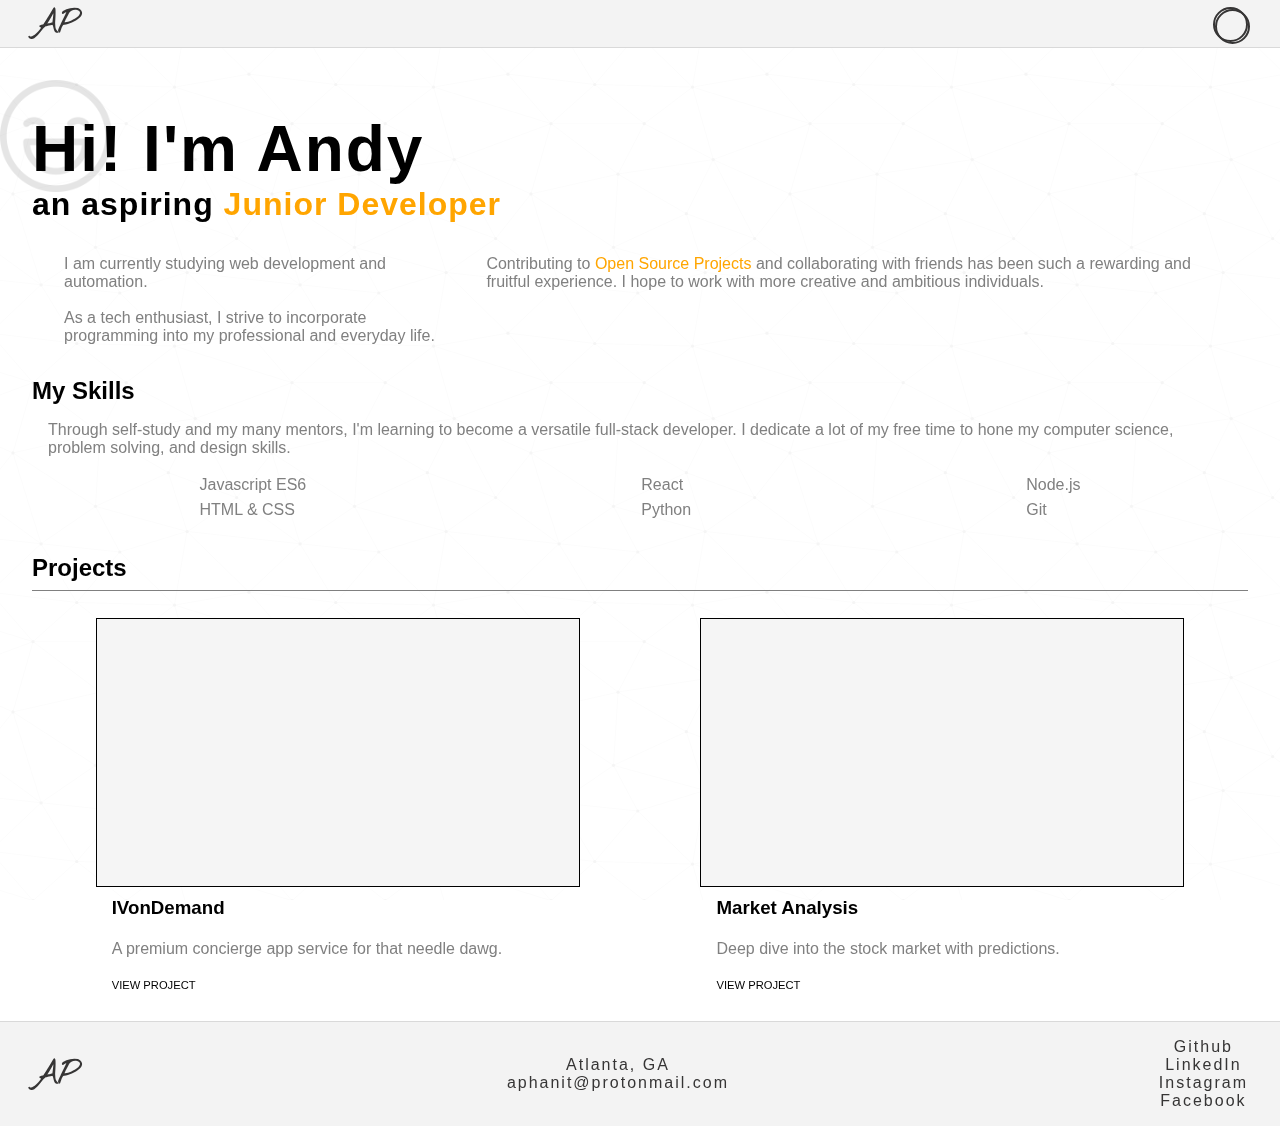
==== index.html @ 31d24be7 "js modal complete" ====
<!DOCTYPE html>
<html lang="en">
  <head>
    <meta charset="UTF-8" />
    <meta http-equiv="X-UA-Compatible" content="IE=edge" />
    <meta name="viewport" content="width=device-width, initial-scale=1.0" />
    <link href="resume.css" rel="stylesheet" />
    <link href="projects.css" rel="stylesheet" />
    <link href="modals.css" rel="stylesheet" />
    <link rel="preconnect" href="https://fonts.googleapis.com" />
    <link rel="preconnect" href="https://fonts.gstatic.com" crossorigin />
    <link
      href="https://fonts.googleapis.com/css2?family=Nothing+You+Could+Do&display=swap"
      rel="stylesheet"
    />
    <link
      href="https://fonts.googleapis.com/css2?family=Nothing+You+Could+Do&family=Raleway:wght@300&display=swap"
      rel="stylesheet"
    />

    <title>Resume 2.0</title>
  </head>
  <body>
    <header class="main-header" id="navbar">
      <a href="#" class="brand-logo">
        <div class="logo">AP</div>
      </a>
      <nav class="main-nav" id="burger">
        <div id="nav-icon" onclick="changeTheme()">
          <span></span>
        </div>
      </nav>
    </header>
    <div class="container">
      <section class="intro">
        <img class="smiley" src="./images/smiley.png" />
        <div class="title">
          <h1>Hi! I'm Andy</h1>
          <h2>an aspiring <span>Junior Developer</span></h2>
        </div>
      </section>

      <section class="about-me">
        <div class="first">
          <p>
            I am currently studying web development and
            automation.
          </p>
          <br />
          <p>
            As a tech enthusiast, I strive to incorporate programming into my professional and everyday life.
          </p>
        </div>
        <div class="second">
          <p>
            Contributing to <span>Open Source Projects</span> and collaborating
            with friends has been such a rewarding and fruitful experience. I
            hope to work with more creative and ambitious individuals.
          </p>
        </div>
      </section>

      <section class="my-skills">
        <div>
          <h2>My Skills</h2>
          <p class="skills-paragraph">
            Through self-study and my many mentors, I'm learning to become a
            versatile full-stack developer. I dedicate a lot of my free time to
            hone my computer science, problem solving, and design skills.
          </p>
          <div class="skills">
            <div>
              <p>Javascript ES6</p>
              <p>HTML & CSS</p>
            </div>
            <div>
              <p>React</p>
              <p>Python</p>
            </div>
            <div>
              <p>Node.js</p>
              <p>Git</p>
            </div>
          </div>
        </div>
        <div></div>
      </section>

      <!-- projects -->
      <section class="projects" id="projects">
        <div class="container-projects">
          <h2>Projects</h2>
          <div class="display">
            <div class="showcase ivondemand" onmouseover="onHover(0)" onmouseout="offHover(0)"  onclick="showModal(0)">
              <div class="snippet"></div>
              <div class="info">
                <h3>IVonDemand</h3>
                <p>A premium concierge app service for that needle dawg.</p>
                <a href="https://thebeatlesphan.github.io/react-iv/">VIEW PROJECT</a>
              </div>
            </div>

            <div class="showcase market" onmouseover="onHover(1)" onmouseout="offHover(1)"  onclick="showModal(1)">
              <div class="snippet"></div>
              <div class="info">
                <h3>Market Analysis</h3>
                <p>Deep dive into the stock market with predictions.</p>
                <a href="">VIEW PROJECT</a>
              </div>
            </div>

          </div>
        </div>
      </section>
    </div>

    <section class="modal">
      <div class="modal-body ivondemand">hello</div>
      <div class="modal-body market">zooo</div>
    </section>
  </body>

  <!-- contact -->
  <footer class="contact" id="contact">
    <div class="stars"></div>
    <div class="footer">
      <div class="footer-logo">AP</div>
      <div class="location">
        <p>Atlanta, GA</p>
        <p>aphanit@protonmail.com</p>
      </div>
      <div class="follow-us">
        <p>
          <a href="https://github.com/thebeatlesphan" target="_blank">Github</a>
        </p>
        <p>
          <a href="https://www.linkedin.com/feed/" target="_blank">LinkedIn</a>
        </p>
        <p>
          <a
            href="https://www.instagram.com/andysnotandy/?hl=en"
            target="_blank"
            >Instagram</a
          >
        </p>
        <p>
          <a href="https://www.facebook.com/andrews.phan/" target="_blank"
            >Facebook</a
          >
        </p>
      </div>
    </div>
  </footer>

  <script src="script.js"></script>
</html>
---- resume.css ----
@import url("https://fonts.googleapis.com/css2?family=Poppins:wght@400;500&display=swap");

*,
*::before,
*::after {
  margin: 0;
  padding: 0;
  box-sizing: border-box;
  overflow-x: none;
  --header-bg-color: rgb(243, 243, 243);
  --header-text-color: rgb(54, 53, 53);
  --header-padding: 0 2rem;
  --border-color: rgba(192, 192, 192, 0.5);
  --title-color: black;
  --p-color: grey;
}

.dark,
.dark * {
  --header-bg-color: rgb(43, 42, 42);
  --header-text-color: rgb(255, 255, 255);
  --border-color: rgb(243, 243, 243);
  --title-color: rgb(248, 233, 233);
  --p-color: rgb(247, 245, 245);
}

.stars {
  background: url('./images/endless-constellation.svg');
  position: fixed;
  background-attachment: scroll;
  top: 0;
  left: 0;
  height: 100vh;
  width: 100vw;
  z-index: -2;
  opacity: 0.04;
}

.stars.dark {
  background: none;
  background-color: rgb(46, 44, 44);;
  opacity: 1;
}

.container {
  font-family: "Lato", sans-serif;
  max-width: 1600px;
  margin: 0 auto;
  padding: 0 2rem;
  overflow-x: none;
}

/* navigation */
.main-header {
  display: flex;
  justify-content: space-between;
  align-items: center;
  height: 3rem;
  background-color: var(--header-bg-color);
  padding: var(--header-padding);
  border-bottom: 0.1rem solid var(--border-color);
}

.brand-logo {
  display: flex;
  text-decoration: none;
  font-size: 1.7rem;
  color: var(--header-text-color);
  cursor: default;
}

.logo {
  font-family: Nothing You Could do;
  font-weight: 900;
  font-size: 2rem;
}

/* hamburger */
#nav-icon {
  position: relative;
  height: 50px;
  width: 35px;
  cursor: pointer;
}

#nav-icon span {
  position: absolute;
  top: 0.5rem;
  width: 2.2rem;
  height: 2.2rem;
  border-radius: 5rem;
  border: 0.15rem solid var(--header-text-color);
}

#nav-icon span::after {
  content: "";
  position: absolute;
  width: 2.2rem;
  height: 2.2rem;
  border-radius: 50%;
  border: 0.15rem solid var(--header-text-color);
}

@keyframes moon {
}
/* title */
.intro {
  text-align: left;
  position: relative;
  padding-top: 2rem;
  margin-top: 2rem;
  white-space: nowrap;
  color: var(--title-color)
}

.smiley {
  position: absolute;
  opacity: 0.1;
  max-width: 7rem;
  z-index: -1;
  transform: translate(-2rem, -2rem);
}

.smiley.dark {
  opacity: 0.3;
}

.title h1 {
  font-size: clamp(2rem, 10vw, 4rem);
  letter-spacing: 2px;
}

.title h2 {
  font-size: clamp(1rem, 5vw, 2rem);
  letter-spacing: 1px;
}

.title h2 span {
  color: orange;
}

/* about me */
h2 {
  color: var(--title-color)
}

.about-me {
  color: var(--p-color);
  padding: 1rem;
}

.about-me span {
  color: orange;
}

.about-me div {
  margin: 1rem;
}

@media screen and (min-width: 730px) {
  .about-me {
    display: flex;
  }
}

/* my skills */
.skills {
  display: flex;
  justify-content: space-around;
}

.my-skills p {
  color: var(--p-color);
}

.skills-paragraph {
  padding: 1rem;
}

.skills div p {
  padding: 0.2rem;
}

/* contact */
.footer {
  top: 0;
  left: 0;
  width: 100%;
  border-top: 0.1rem solid var(--border-color);
  display: flex;
  flex-direction: column;
  padding: 0.1rem 0;
  font-family: "Lato", sans-serif;
  align-items: center;
  background-color: var(--header-bg-color);
  color: var(--header-text-color);
  margin-top: 0.5rem;
}

.footer div {
  padding: 1rem 0;
  text-align: center;
}

.footer-logo {
  font-family: Nothing You Could do;
  font-weight: 900;
  font-size: 2rem;
}

.location {
  letter-spacing: 2px;
}

.follow-us p a {
  text-decoration: none;
  letter-spacing: 2px;
  color: var(--header-text-color);
}

@media screen and (min-width: 600px) {
  .footer {
    display: flex;
    flex-direction: row;
    align-items: top;
    justify-content: space-between;
    padding: var(--header-padding);
  }
}
---- projects.css ----
.projects {
  margin-top: 2rem;
  text-align: left;
  font-family: "Lato", sans-serif;
}

.container-projects {
  display: flex;
  flex-direction: column;
  justify-content: center;
}

.projects h2 {
  margin-bottom: 1rem;
  padding-bottom: 0.5rem;
  border-bottom: 0.1rem solid grey;
}

.display {
  position: relative;
  left: 50%;
  transform: translateX(-50%);
  width: 100%;
  padding: 0.2rem;
  display: flex;
  flex-wrap: wrap;
  justify-content: center;
}

.showcase {
  height: 24rem;
  width: 100%;
  margin: 0.5rem 0.5rem;
  border-radius: 0.1rem;
}

.showcase .snippet {
  height: 70%;
  width: 100%;
  border: 0.1rem solid black;
  background-color: whitesmoke;
  cursor: pointer;
}

.showcase .info {
  width: 100%;
  height: 30%;
  display: flex;
  flex-direction: column;
  justify-content: space-around;
  padding-left: 1rem;
}

.info h3 {
  color: var(--title-color);
  cursor: pointer;
}

.info p {
  color: var(--p-color);
}

.info a {
  color: var(--title-color);
  text-decoration: none;
  font-size: 0.7rem;
}

@media screen and (min-width: 600px) {
  .display {
    justify-content: space-around;
  }

  .showcase {
    width: 40%;
  }

  .showcase .snippet {
    height: 70%;
    width: 100%;
    border: 0.1rem solid black;
    background-color: whitesmoke;
  }

  .showcase .info {
    width: 100%;
    height: 30%;
    display: flex;
    flex-direction: column;
    justify-content: space-around;
    padding-left: 1rem;
  }
}

/* modals */
.modal {
  position: fixed;
  top: 0;
  left: 0;
  background-color: rgba(99, 78, 40, 0.425);
  width: 100%;
  height: 100%;
  display: none;
  justify-content: center;
  align-items: center;
}

.modal-body {
  background-color: white;
  width: clamp(20rem, 70%, 40rem);
  height: 70%;
}

.modal .ivondemand {
  display: none;
}

.modal .market {
  display: none;
}
---- modals.css ----
@import url('https://fonts.googleapis.com/css2?family=Poppins:wght@400;500&display=swap');

.modals {
    display: none;
    position: fixed;
    z-index: 1;
    left: 0;
    top: 0;
    width: 100%;
    height: 100%;
    overflow: hidden;
    background-color: rgba(153, 205, 50, 0.185);
    font-family: "Poppins", sans-serif;
}

.modal-content {
    background-color: yellow;
    position: fixed;
    top: 50%;
    left: 50%;
    transform: translate(-50%, -50%);
    height: 40rem;
    width: 30rem;
}
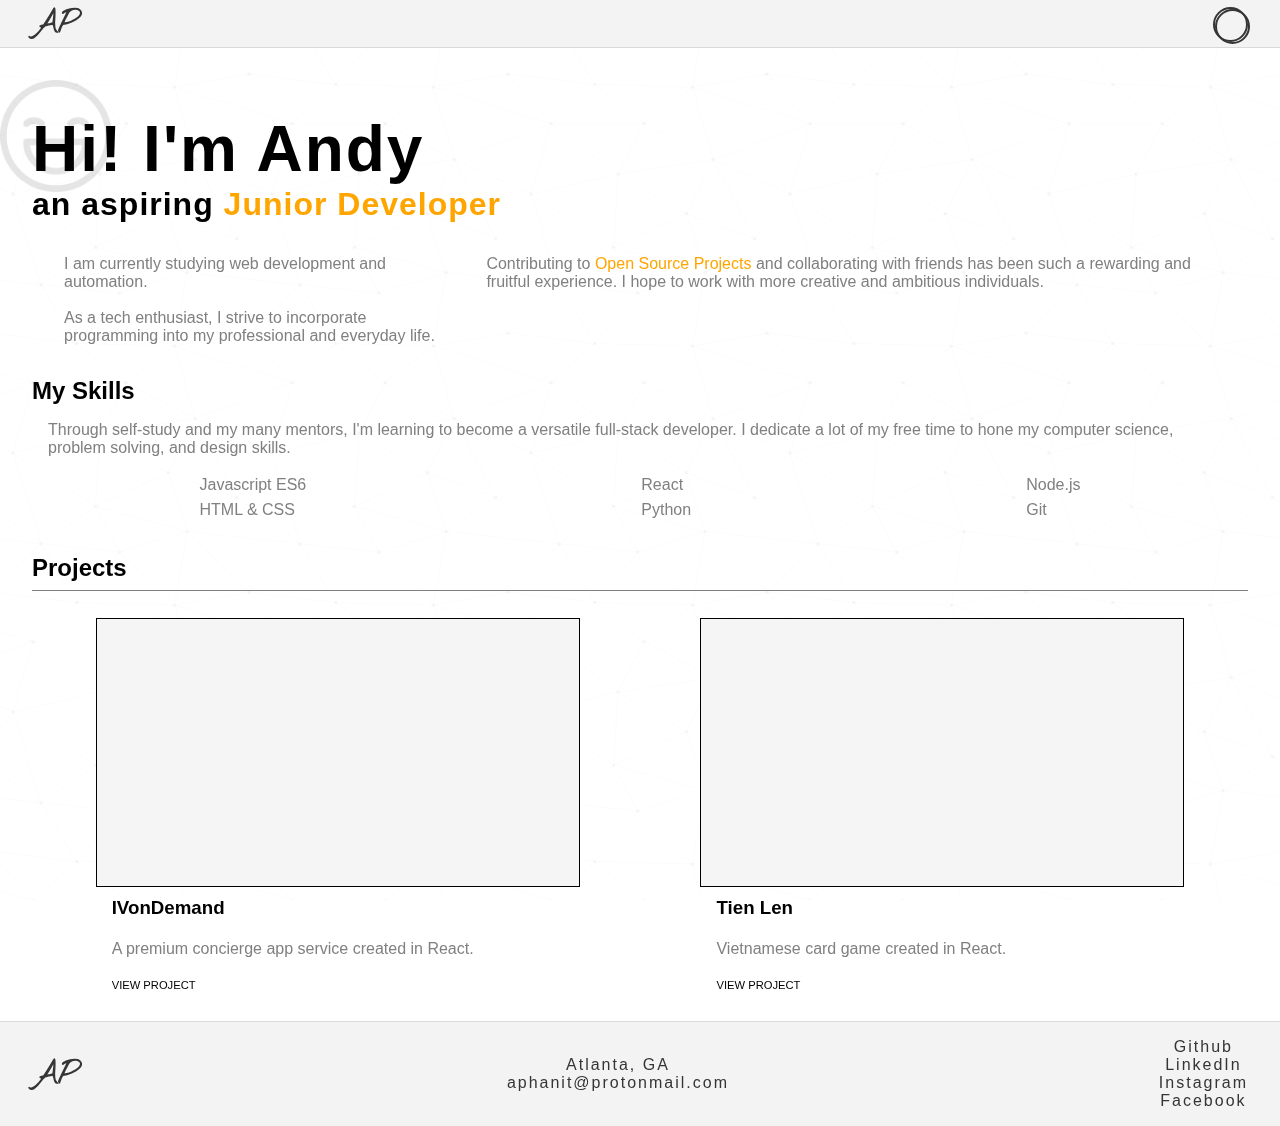
==== commit 78d60cbb: "replace market with tien len" ====
--- a/index.html
+++ b/index.html
@@ -42,13 +42,11 @@
 
       <section class="about-me">
         <div class="first">
-          <p>
-            I am currently studying web development and
-            automation.
-          </p>
+          <p>I am currently studying web development and automation.</p>
           <br />
           <p>
-            As a tech enthusiast, I strive to incorporate programming into my professional and everyday life.
+            As a tech enthusiast, I strive to incorporate programming into my
+            professional and everyday life.
           </p>
         </div>
         <div class="second">
@@ -91,31 +89,53 @@
         <div class="container-projects">
           <h2>Projects</h2>
           <div class="display">
-            <div class="showcase ivondemand" onmouseover="onHover(0)" onmouseout="offHover(0)"  onclick="showModal(0)">
+            <div
+              class="showcase ivondemand"
+              onmouseover="onHover(0)"
+              onmouseout="offHover(0)"
+              <!--
+              onclick="showModal(0)"
+              --
+            >
               <div class="snippet"></div>
               <div class="info">
                 <h3>IVonDemand</h3>
-                <p>A premium concierge app service for that needle dawg.</p>
-                <a href="https://thebeatlesphan.github.io/react-iv/">VIEW PROJECT</a>
+                <p>A premium concierge app service created in React.</p>
+                <a
+                  href="https://thebeatlesphan.github.io/react-iv/"
+                  target="_blank"
+                  >VIEW PROJECT</a
+                >
               </div>
             </div>
 
-            <div class="showcase market" onmouseover="onHover(1)" onmouseout="offHover(1)"  onclick="showModal(1)">
+            <div
+              class="showcase market"
+              onmouseover="onHover(1)"
+              onmouseout="offHover(1)"
+              onclick="showModal(1)"
+            >
               <div class="snippet"></div>
               <div class="info">
-                <h3>Market Analysis</h3>
-                <p>Deep dive into the stock market with predictions.</p>
-                <a href="">VIEW PROJECT</a>
+                <h3>Tien Len</h3>
+                <p>Vietnamese card game created in React.</p>
+                <a
+                  href="https://thebeatlesphan.github.io/tien-len"
+                  target="_blank"
+                  >VIEW PROJECT</a
+                >
               </div>
             </div>
-
           </div>
         </div>
       </section>
     </div>
 
     <section class="modal">
-      <div class="modal-body ivondemand">hello</div>
+      <div class="modal-body ivondemand">
+        <h2 class="title">IVonDemand</h2>
+        <p class="details">details about the project</p>
+      </div>
       <div class="modal-body market">zooo</div>
     </section>
   </body>
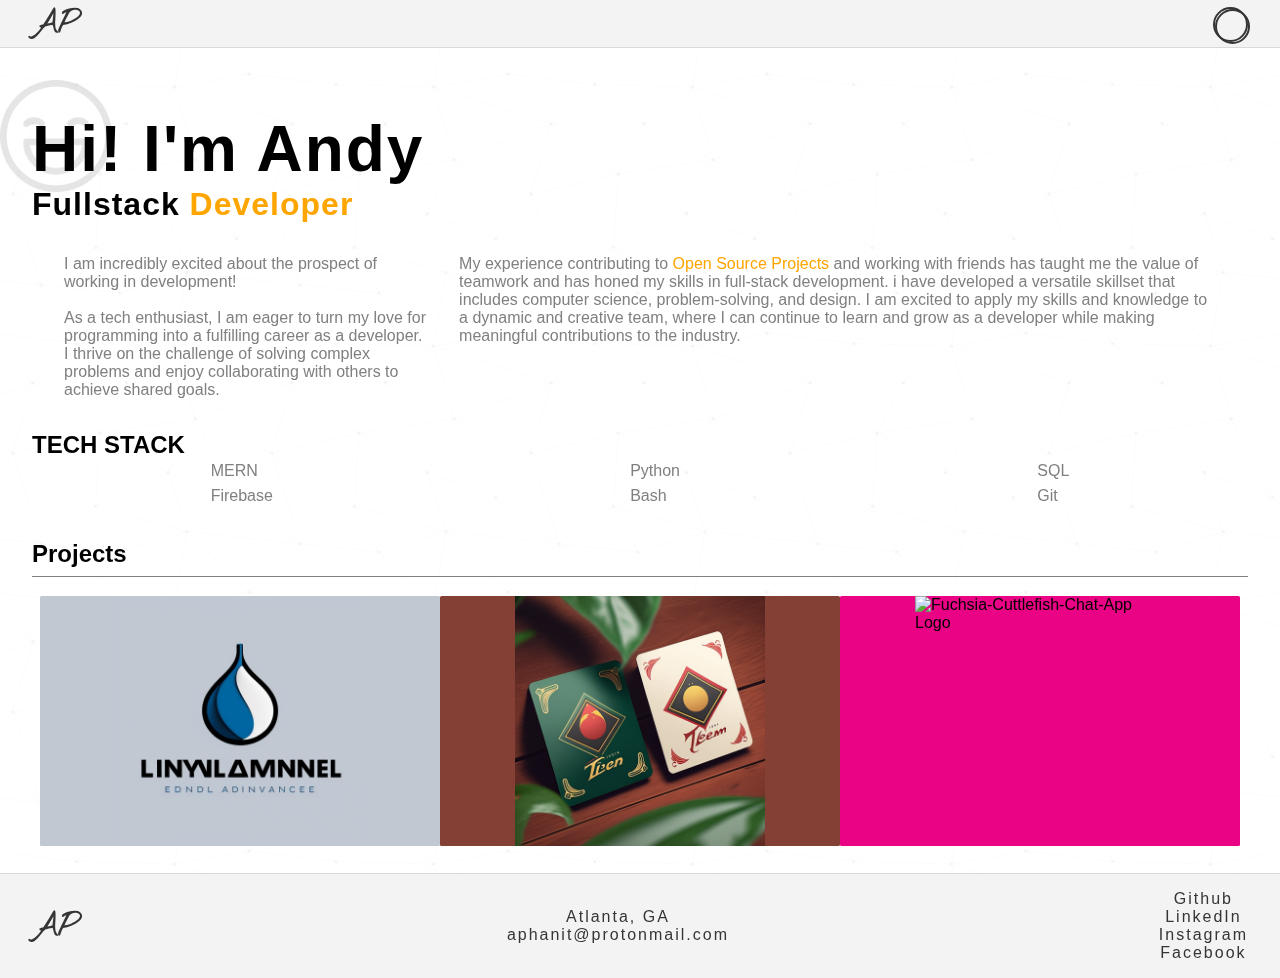
==== commit 7201aece: "update layout and projects" ====
--- a/index.html
+++ b/index.html
@@ -6,7 +6,6 @@
     <meta name="viewport" content="width=device-width, initial-scale=1.0" />
     <link href="resume.css" rel="stylesheet" />
     <link href="projects.css" rel="stylesheet" />
-    <link href="modals.css" rel="stylesheet" />
     <link rel="preconnect" href="https://fonts.googleapis.com" />
     <link rel="preconnect" href="https://fonts.gstatic.com" crossorigin />
     <link
@@ -36,47 +35,53 @@
         <img class="smiley" src="./images/smiley.png" />
         <div class="title">
           <h1>Hi! I'm Andy</h1>
-          <h2>an aspiring <span>Junior Developer</span></h2>
-        </div>
-      </section>
-
+          <h2>Fullstack <span>Developer</span></h2>
+        </div>
+      </section>
+
+      <!-- ABOUT ME -->
       <section class="about-me">
         <div class="first">
-          <p>I am currently studying web development and automation.</p>
+          <p>
+            I am incredibly excited about the prospect of working in
+            development!
+          </p>
           <br />
           <p>
-            As a tech enthusiast, I strive to incorporate programming into my
-            professional and everyday life.
+            As a tech enthusiast, I am eager to turn my love for programming
+            into a fulfilling career as a developer. I thrive on the challenge
+            of solving complex problems and enjoy collaborating with others to
+            achieve shared goals.
           </p>
         </div>
         <div class="second">
           <p>
-            Contributing to <span>Open Source Projects</span> and collaborating
-            with friends has been such a rewarding and fruitful experience. I
-            hope to work with more creative and ambitious individuals.
+            My experience contributing to <span>Open Source Projects</span> and
+            working with friends has taught me the value of teamwork and has
+            honed my skills in full-stack development. i have developed a
+            versatile skillset that includes computer science, problem-solving,
+            and design. I am excited to apply my skills and knowledge to a
+            dynamic and creative team, where I can continue to learn and grow as
+            a developer while making meaningful contributions to the industry.
           </p>
         </div>
       </section>
 
+      <!-- MY SKILLS -->
       <section class="my-skills">
         <div>
-          <h2>My Skills</h2>
-          <p class="skills-paragraph">
-            Through self-study and my many mentors, I'm learning to become a
-            versatile full-stack developer. I dedicate a lot of my free time to
-            hone my computer science, problem solving, and design skills.
-          </p>
+          <h2>TECH STACK</h2>
           <div class="skills">
             <div>
-              <p>Javascript ES6</p>
-              <p>HTML & CSS</p>
+              <p>MERN</p>
+              <p>Firebase</p>
             </div>
             <div>
-              <p>React</p>
               <p>Python</p>
+              <p>Bash</p>
             </div>
             <div>
-              <p>Node.js</p>
+              <p>SQL</p>
               <p>Git</p>
             </div>
           </div>
@@ -84,60 +89,94 @@
         <div></div>
       </section>
 
-      <!-- projects -->
+      <!-- PROJECTS -->
       <section class="projects" id="projects">
         <div class="container-projects">
           <h2>Projects</h2>
           <div class="display">
+            <!-- IVonDemand -->
             <div
               class="showcase ivondemand"
+              data-original-background-color="#c1c8d2"
               onmouseover="onHover(0)"
               onmouseout="offHover(0)"
-              <!--
-              onclick="showModal(0)"
-              --
             >
-              <div class="snippet"></div>
-              <div class="info">
-                <h3>IVonDemand</h3>
-                <p>A premium concierge app service created in React.</p>
-                <a
-                  href="https://thebeatlesphan.github.io/react-iv/"
-                  target="_blank"
-                  >VIEW PROJECT</a
-                >
+              <img
+                src="./ivondemand/ivondemand.png"
+                alt="ivondemand logo"
+                height="250"
+                width="250"
+              />
+              <div class="project-content">
+                <div class="project-content-hover">
+                  <p>IVonDemand</p>
+                  <p>MERN</p>
+                  <div class="project-content-button">
+                    <a>SITE</a>
+                    <a href="https://github.com/thebeatlesphan/react-iv"
+                      >REPO</a
+                    >
+                  </div>
+                </div>
               </div>
             </div>
 
+            <!-- Tien Len -->
             <div
-              class="showcase market"
+              class="showcase tienlen"
               onmouseover="onHover(1)"
               onmouseout="offHover(1)"
-              onclick="showModal(1)"
             >
-              <div class="snippet"></div>
-              <div class="info">
-                <h3>Tien Len</h3>
-                <p>Vietnamese card game created in React.</p>
-                <a
-                  href="https://thebeatlesphan.github.io/tien-len"
-                  target="_blank"
-                  >VIEW PROJECT</a
-                >
+              <img
+                src="./tien-len/tienlen.png"
+                alt="tien len logo"
+                height="250"
+                width="250"
+              />
+              <div class="project-content">
+                <div class="project-content-hover">
+                  <p>Tien Len</p>
+                  <p>MERN</p>
+                  <div class="project-content-button">
+                    <a>SITE</a>
+                    <a href="https://github.com/thebeatlesphan/TienLenAPI"
+                      >REPO</a
+                    >
+                  </div>
+                </div>
               </div>
             </div>
+
+            <!-- Fuchsia-Cuttlefish -->
+            <div
+              class="showcase fuchsia"
+              onmouseover="onHover(2)"
+              onmouseout="offHover(2)"
+            >
+              <img
+                src="./fuchsia-cuttlefish/favicon.ico"
+                alt="Fuchsia-Cuttlefish-Chat-App Logo"
+                height="250"
+                width="250"
+              />
+              <div class="project-content">
+                <div class="project-content-hover">
+                  <p>Fuchsia-Cuttlefish-Chat-App</p>
+                  <p>Firebase React</p>
+                  <div class="project-content-button">
+                    <a>SITE</a>
+                    <a
+                      href="https://github.com/Hack-Weekly/fuchsia-cuttlefish-chat-app"
+                      >REPO</a
+                    >
+                  </div>
+                </div>
+              </div>
+            </div>
           </div>
         </div>
       </section>
     </div>
-
-    <section class="modal">
-      <div class="modal-body ivondemand">
-        <h2 class="title">IVonDemand</h2>
-        <p class="details">details about the project</p>
-      </div>
-      <div class="modal-body market">zooo</div>
-    </section>
   </body>
 
   <!-- contact -->
--- a/projects.css
+++ b/projects.css
@@ -10,7 +10,7 @@
   justify-content: center;
 }
 
-.projects h2 {
+.container-projects > h2 {
   margin-bottom: 1rem;
   padding-bottom: 0.5rem;
   border-bottom: 0.1rem solid grey;
@@ -22,99 +22,91 @@
   transform: translateX(-50%);
   width: 100%;
   padding: 0.2rem;
+  margin-bottom: 1rem;
   display: flex;
   flex-wrap: wrap;
   justify-content: center;
 }
 
 .showcase {
-  height: 24rem;
+  position: relative;
+  height: 250px;
   width: 100%;
-  margin: 0.5rem 0.5rem;
+  min-width: 250px;
+  max-width: 400px;
   border-radius: 0.1rem;
 }
 
-.showcase .snippet {
-  height: 70%;
-  width: 100%;
-  border: 0.1rem solid black;
-  background-color: whitesmoke;
-  cursor: pointer;
+.showcase img {
+  position: absolute;
+  left: 50%;
+  transform: translateX(-50%);
+  height: 250px;
+  width: 250px;
 }
 
-.showcase .info {
-  width: 100%;
-  height: 30%;
+.project-content {
+  position: absolute;
+  top: 50%;
+  left: 50%;
+  transform: translate(-50%, -50%);
+  white-space: nowrap;
+  opacity: 0;
+  transition: opacity 0.5s ease;
+}
+
+.project-content-hover {
   display: flex;
   flex-direction: column;
-  justify-content: space-around;
-  padding-left: 1rem;
 }
 
-.info h3 {
-  color: var(--title-color);
-  cursor: pointer;
+.project-content-hover p {
+  font-family: "Open Sans", sans-serif;
+  font-size: 12px;
+  font-weight: 1000;
+  letter-spacing: 2px;
+  text-transform: uppercase;
+  text-align: center;
+  margin-bottom: 12px;
 }
 
-.info p {
-  color: var(--p-color);
+.project-content-button {
+  text-align: center;
 }
 
-.info a {
-  color: var(--title-color);
+.project-content a {
+  font-family: "Open Sans", sans-serif;
+  font-size: 16px;
+  letter-spacing: 2px;
   text-decoration: none;
-  font-size: 0.7rem;
+  text-transform: uppercase;
+  color: #000;
+  cursor: pointer;
+  border: 3px solid;
+  padding: 0.25em 0.5em;
+  box-shadow: 1px 1px 0px 0px, 2px 2px 0px 0px, 3px 3px 0px 0px, 4px 4px 0px 0px,
+    5px 5px 0px 0px;
+  position: relative;
+  user-select: none;
+  -webkit-user-select: none;
+  touch-action: manipulation;
+  margin-right: 12px;
 }
 
-@media screen and (min-width: 600px) {
-  .display {
-    justify-content: space-around;
-  }
-
-  .showcase {
-    width: 40%;
-  }
-
-  .showcase .snippet {
-    height: 70%;
-    width: 100%;
-    border: 0.1rem solid black;
-    background-color: whitesmoke;
-  }
-
-  .showcase .info {
-    width: 100%;
-    height: 30%;
-    display: flex;
-    flex-direction: column;
-    justify-content: space-around;
-    padding-left: 1rem;
-  }
+.project-content a:active {
+  box-shadow: 0px 0px 0px 0px;
+  top: 5px;
+  left: 5px;
 }
 
-/* modals */
-.modal {
-  position: fixed;
-  top: 0;
-  left: 0;
-  background-color: rgba(99, 78, 40, 0.425);
-  width: 100%;
-  height: 100%;
-  display: none;
-  justify-content: center;
-  align-items: center;
+.showcase.ivondemand {
+  background-color: #c1c8d2;
 }
 
-.modal-body {
-  background-color: white;
-  width: clamp(20rem, 70%, 40rem);
-  height: 70%;
+.showcase.tienlen {
+  background-color: #844034;
 }
 
-.modal .ivondemand {
-  display: none;
+.showcase.fuchsia {
+  background-color: #ea0385;
 }
-
-.modal .market {
-  display: none;
-}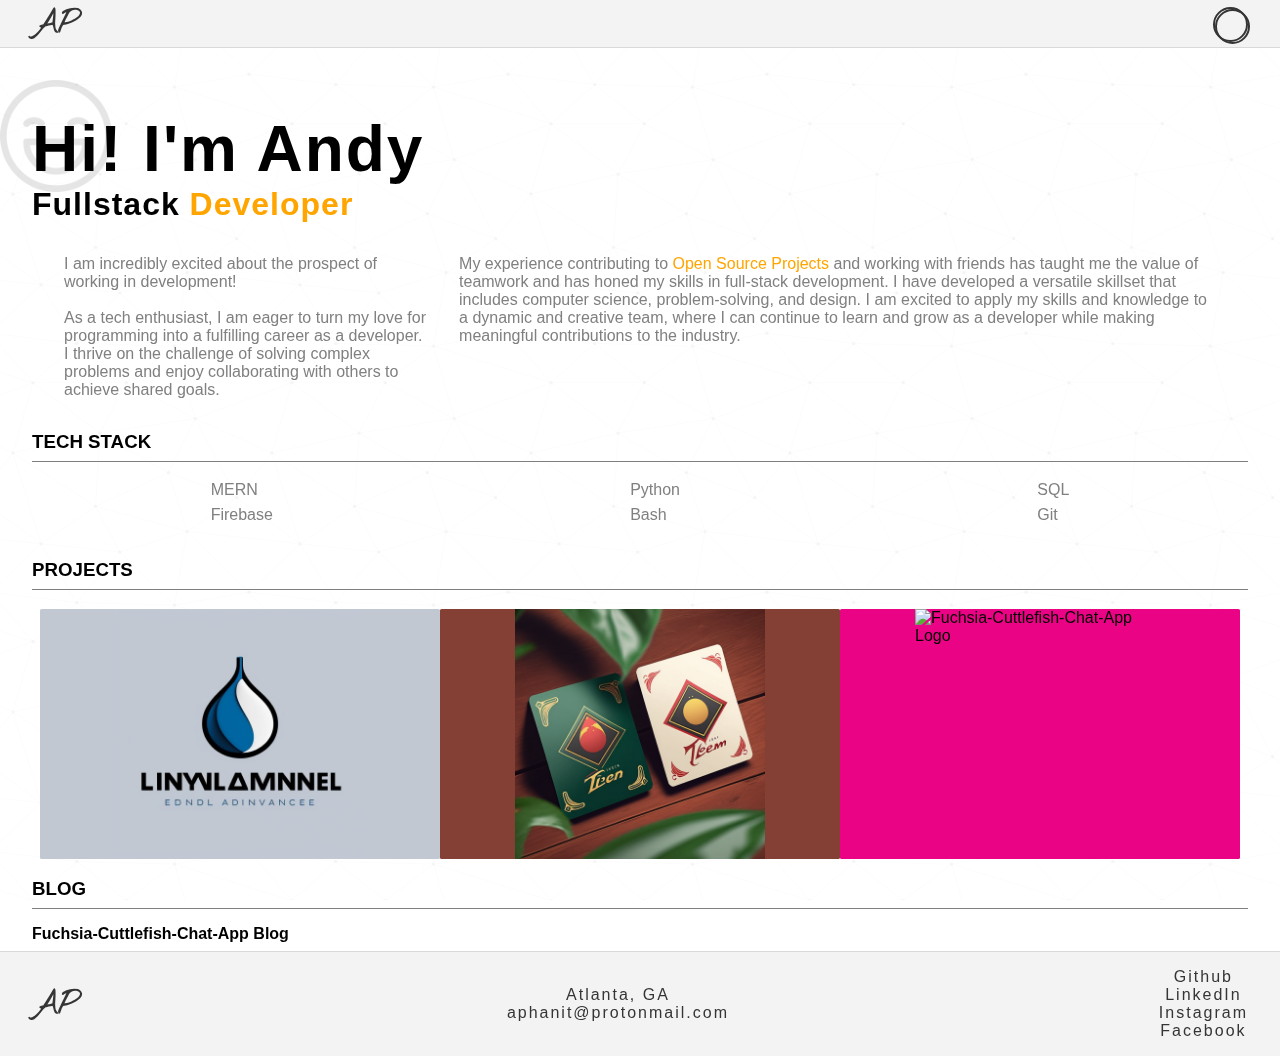
==== commit 8d7cc28b: "add blog section" ====
--- a/index.html
+++ b/index.html
@@ -58,7 +58,7 @@
           <p>
             My experience contributing to <span>Open Source Projects</span> and
             working with friends has taught me the value of teamwork and has
-            honed my skills in full-stack development. i have developed a
+            honed my skills in full-stack development. I have developed a
             versatile skillset that includes computer science, problem-solving,
             and design. I am excited to apply my skills and knowledge to a
             dynamic and creative team, where I can continue to learn and grow as
@@ -70,7 +70,7 @@
       <!-- MY SKILLS -->
       <section class="my-skills">
         <div>
-          <h2>TECH STACK</h2>
+          <h3>TECH STACK</h3>
           <div class="skills">
             <div>
               <p>MERN</p>
@@ -92,7 +92,7 @@
       <!-- PROJECTS -->
       <section class="projects" id="projects">
         <div class="container-projects">
-          <h2>Projects</h2>
+          <h3>PROJECTS</h3>
           <div class="display">
             <!-- IVonDemand -->
             <div
@@ -136,7 +136,7 @@
               <div class="project-content">
                 <div class="project-content-hover">
                   <p>Tien Len</p>
-                  <p>MERN</p>
+                  <p>Python JavaScript</p>
                   <div class="project-content-button">
                     <a>SITE</a>
                     <a href="https://github.com/thebeatlesphan/TienLenAPI"
@@ -176,6 +176,16 @@
           </div>
         </div>
       </section>
+
+      <!-- blog -->
+      <section class="blog">
+        <h3>BLOG</h3>
+        <div class="container-blog">
+          <div>
+            <h4>Fuchsia-Cuttlefish-Chat-App Blog</h4>
+          </div>
+        </div>
+      </section>
     </div>
   </body>
 
--- a/resume.css
+++ b/resume.css
@@ -140,7 +140,7 @@
 }
 
 /* about me */
-h2 {
+h3 {
   color: var(--title-color)
 }
 
@@ -163,7 +163,7 @@
   }
 }
 
-/* my skills */
+/* tech stack */
 .skills {
   display: flex;
   justify-content: space-around;
@@ -180,6 +180,8 @@
 .skills div p {
   padding: 0.2rem;
 }
+
+/* blog */
 
 /* contact */
 .footer {
--- a/projects.css
+++ b/projects.css
@@ -4,16 +4,16 @@
   font-family: "Lato", sans-serif;
 }
 
+.container h3 {
+  margin-bottom: 1rem;
+  padding-bottom: 0.5rem;
+  border-bottom: 0.1rem solid grey;
+}
+
 .container-projects {
   display: flex;
   flex-direction: column;
   justify-content: center;
-}
-
-.container-projects > h2 {
-  margin-bottom: 1rem;
-  padding-bottom: 0.5rem;
-  border-bottom: 0.1rem solid grey;
 }
 
 .display {
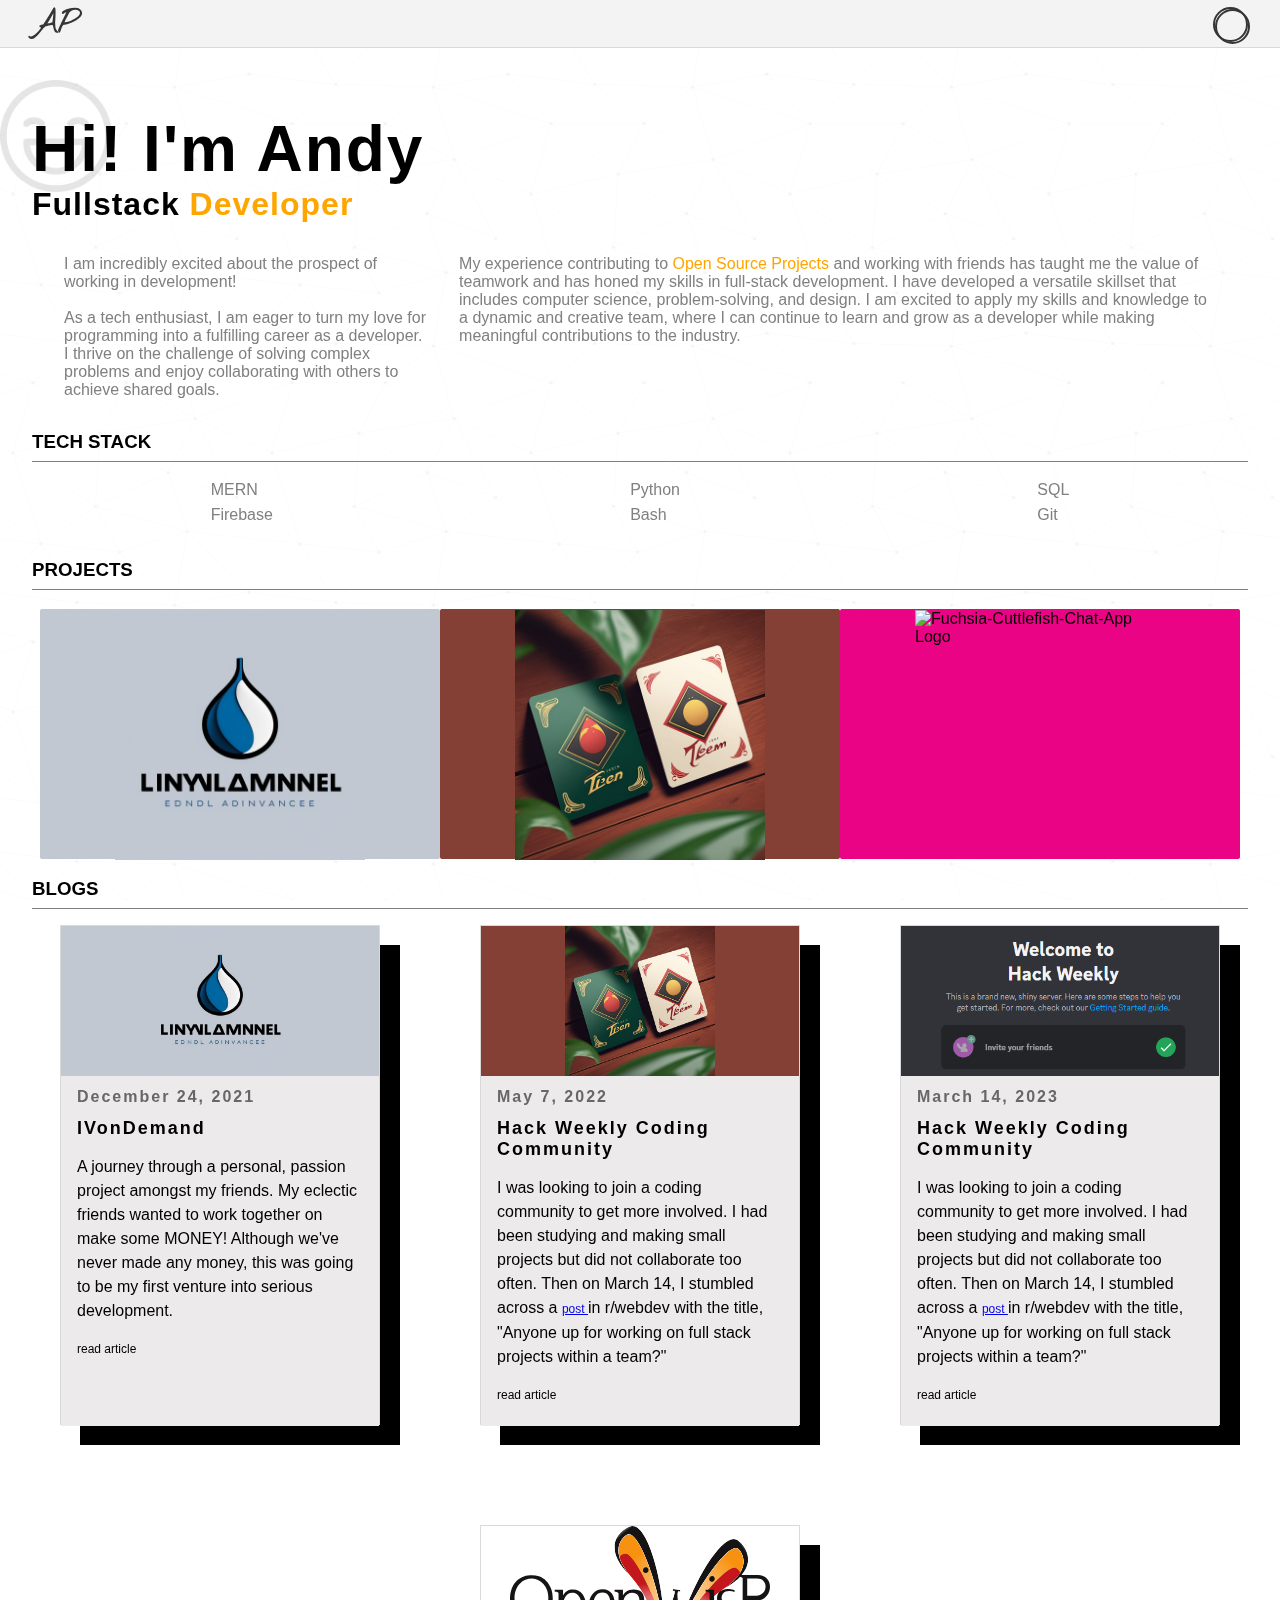
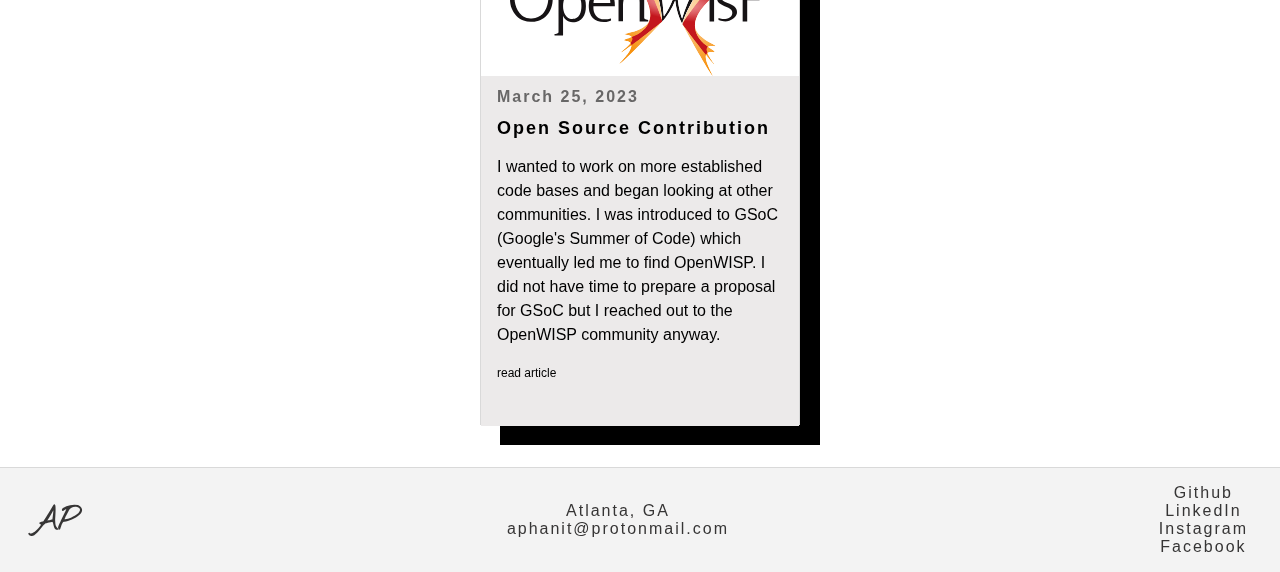
==== commit 0481e73c: "blog section" ====
--- a/index.html
+++ b/index.html
@@ -109,7 +109,8 @@
               />
               <div class="project-content">
                 <div class="project-content-hover">
-                  <p>IVonDemand</p>
+                  <h3>IVonDemand</h3>
+                  <p>Ecommerce website</p>
                   <p>MERN</p>
                   <div class="project-content-button">
                     <a>SITE</a>
@@ -135,7 +136,8 @@
               />
               <div class="project-content">
                 <div class="project-content-hover">
-                  <p>Tien Len</p>
+                  <h3>Tien Len</h3>
+                  <p>Multiplayer Card Game</p>
                   <p>Python JavaScript</p>
                   <div class="project-content-button">
                     <a>SITE</a>
@@ -161,7 +163,8 @@
               />
               <div class="project-content">
                 <div class="project-content-hover">
-                  <p>Fuchsia-Cuttlefish-Chat-App</p>
+                  <h3>Fuchsia-Cuttlefish-Chat-App</h3>
+                  <p>Realtime Chat Application</p>
                   <p>Firebase React</p>
                   <div class="project-content-button">
                     <a>SITE</a>
@@ -179,10 +182,107 @@
 
       <!-- blog -->
       <section class="blog">
-        <h3>BLOG</h3>
+        <h3>BLOGS</h3>
         <div class="container-blog">
-          <div>
-            <h4>Fuchsia-Cuttlefish-Chat-App Blog</h4>
+          <!-- ivondemand -->
+          <div class="blog-card ivondemand">
+            <div class="blog-img">
+              <img
+                src="./ivondemand/ivondemand.png"
+                alt="ivondemand logo"
+                height="150"
+              />
+            </div>
+            <div class="blog-info">
+              <p class="blog-date">December 24, 2021</p>
+              <h2 class="blog-title">IVonDemand</h2>
+              <p class="blog-post">
+                A journey through a personal, passion project amongst my
+                friends. My eclectic friends wanted to work together on make
+                some MONEY! Although we've never made any money, this was going
+                to be my first venture into serious development.
+              </p>
+              <a>read article</a>
+            </div>
+          </div>
+
+          <!-- tien len -->
+          <div class="blog-card tienlen">
+            <div class="blog-img">
+              <img
+                src="./tien-len/tienlen.png"
+                alt="tien len logo"
+                height="150"
+              />
+            </div>
+            <div class="blog-info">
+              <p class="blog-date">May 7, 2022</p>
+              <h2 class="blog-title">Hack Weekly Coding Community</h2>
+              <p class="blog-post">
+                I was looking to join a coding community to get more involved. I
+                had been studying and making small projects but did not
+                collaborate too often. Then on March 14, I stumbled across a
+                <a
+                  href="https://www.reddit.com/r/webdev/comments/11qyjqy/anyone_up_for_working_on_full_stack_projects/?utm_source=share&utm_medium=ios_app&utm_name=iossmf"
+                >
+                  post
+                </a>
+                in r/webdev with the title, "Anyone up for working on full stack
+                projects within a team?"
+              </p>
+              <a>read article</a>
+            </div>
+          </div>
+
+          <!-- hack weekly -->
+          <div class="blog-card hack-weekly">
+            <div class="blog-img">
+              <img
+                src="./blog/fuchsia/hackweekly.png"
+                alt="hack-weekly discord"
+                height="150"
+              />
+            </div>
+            <div class="blog-info">
+              <p class="blog-date">March 14, 2023</p>
+              <h2 class="blog-title">Hack Weekly Coding Community</h2>
+              <p class="blog-post">
+                I was looking to join a coding community to get more involved. I
+                had been studying and making small projects but did not
+                collaborate too often. Then on March 14, I stumbled across a
+                <a
+                  href="https://www.reddit.com/r/webdev/comments/11qyjqy/anyone_up_for_working_on_full_stack_projects/?utm_source=share&utm_medium=ios_app&utm_name=iossmf"
+                >
+                  post
+                </a>
+                in r/webdev with the title, "Anyone up for working on full stack
+                projects within a team?"
+              </p>
+              <a>read article</a>
+            </div>
+          </div>
+
+          <!-- openwisp -->
+          <div class="blog-card openwisp">
+            <div class="blog-img">
+              <img
+                src="./blog/openwisp/openwisp.svg"
+                alt="OpenWISP logo"
+                height="150"
+              />
+            </div>
+            <div class="blog-info">
+              <p class="blog-date">March 25, 2023</p>
+              <h2 class="blog-title">Open Source Contribution</h2>
+              <p class="blog-post">
+                I wanted to work on more established code bases and began
+                looking at other communities. I was introduced to GSoC (Google's
+                Summer of Code) which eventually led me to find OpenWISP. I did
+                not have time to prepare a proposal for GSoC but I reached out
+                to the OpenWISP community anyway.
+              </p>
+              <a>read article</a>
+            </div>
           </div>
         </div>
       </section>
--- a/resume.css
+++ b/resume.css
@@ -13,6 +13,7 @@
   --border-color: rgba(192, 192, 192, 0.5);
   --title-color: black;
   --p-color: grey;
+  --blog-title: black;
 }
 
 .dark,
@@ -22,10 +23,11 @@
   --border-color: rgb(243, 243, 243);
   --title-color: rgb(248, 233, 233);
   --p-color: rgb(247, 245, 245);
+  --blog-title: rgb(182, 120, 4);
 }
 
 .stars {
-  background: url('./images/endless-constellation.svg');
+  background: url("./images/endless-constellation.svg");
   position: fixed;
   background-attachment: scroll;
   top: 0;
@@ -38,7 +40,7 @@
 
 .stars.dark {
   background: none;
-  background-color: rgb(46, 44, 44);;
+  background-color: rgb(46, 44, 44);
   opacity: 1;
 }
 
@@ -110,7 +112,7 @@
   padding-top: 2rem;
   margin-top: 2rem;
   white-space: nowrap;
-  color: var(--title-color)
+  color: var(--title-color);
 }
 
 .smiley {
@@ -141,7 +143,7 @@
 
 /* about me */
 h3 {
-  color: var(--title-color)
+  color: var(--title-color);
 }
 
 .about-me {
@@ -182,6 +184,82 @@
 }
 
 /* blog */
+.container-blog {
+  position: relative;
+  display: flex;
+  flex-wrap: wrap;
+  justify-content: center;
+  gap: 100px;
+  margin-bottom: 42px;
+}
+
+.blog-card {
+  height: 500px;
+  width: 320px;
+  border: 1px solid rgba(0, 0, 0, 0.15);
+  border-radius: 0% 0% 0% 0% / 0% 0% 0% 0%;
+  box-shadow: 20px 20px var(--blog-title);
+  transition: all 0.4s ease;
+  cursor: pointer;
+}
+
+.blog-card:hover {
+  border-radius: 0% 0% 50% 50% / 0% 0% 5% 5%;
+  box-shadow: 10px 10px var(--blog-title);
+}
+
+.blog-img {
+  display: flex;
+  justify-content: center;
+  align-items: center;
+  height: 150px;
+}
+
+.blog-card.ivondemand .blog-img {
+  background-color: #c1c8d2;
+}
+
+.blog-card.tienlen .blog-img {
+  background-color: #844034;
+}
+
+.blog-card.openwisp img {
+  background-color: white;
+}
+
+.blog-info {
+  padding: 12px 16px;
+  background-color: rgb(236, 234, 234);
+  height: 350px;
+}
+
+.blog-date {
+  margin-bottom: 12px;
+  font-weight: 600;
+  letter-spacing: 2px;
+  color: rgb(104, 103, 103);
+}
+
+.blog-title {
+  font-size: 18px;
+  margin-bottom: 16px;
+  letter-spacing: 2px;
+  color: var(--blog-title);
+}
+
+.blog-post {
+  line-height: 24px;
+  margin-bottom: 16px;
+}
+
+.blog-info a {
+  font-size: 12px;
+  margin-top: 24px;
+}
+
+.blog-card:hover a {
+  text-decoration: underline;
+}
 
 /* contact */
 .footer {
--- a/projects.css
+++ b/projects.css
@@ -60,6 +60,12 @@
   flex-direction: column;
 }
 
+.project-content-hover h3 {
+  text-align: center;
+  color: orange;
+  letter-spacing: 2px;;
+}
+
 .project-content-hover p {
   font-family: "Open Sans", sans-serif;
   font-size: 12px;
@@ -72,9 +78,10 @@
 
 .project-content-button {
   text-align: center;
+  margin-top: 16px;
 }
 
-.project-content a {
+.project-content-hover a {
   font-family: "Open Sans", sans-serif;
   font-size: 16px;
   letter-spacing: 2px;
@@ -90,7 +97,7 @@
   user-select: none;
   -webkit-user-select: none;
   touch-action: manipulation;
-  margin-right: 12px;
+  margin: 16px;
 }
 
 .project-content a:active {
@@ -101,12 +108,15 @@
 
 .showcase.ivondemand {
   background-color: #c1c8d2;
+  border: 1px solid #c1c8d2;
 }
 
 .showcase.tienlen {
   background-color: #844034;
+  border: 1px solid #844034;
 }
 
 .showcase.fuchsia {
   background-color: #ea0385;
+  border: 1px solid #ea0385;
 }
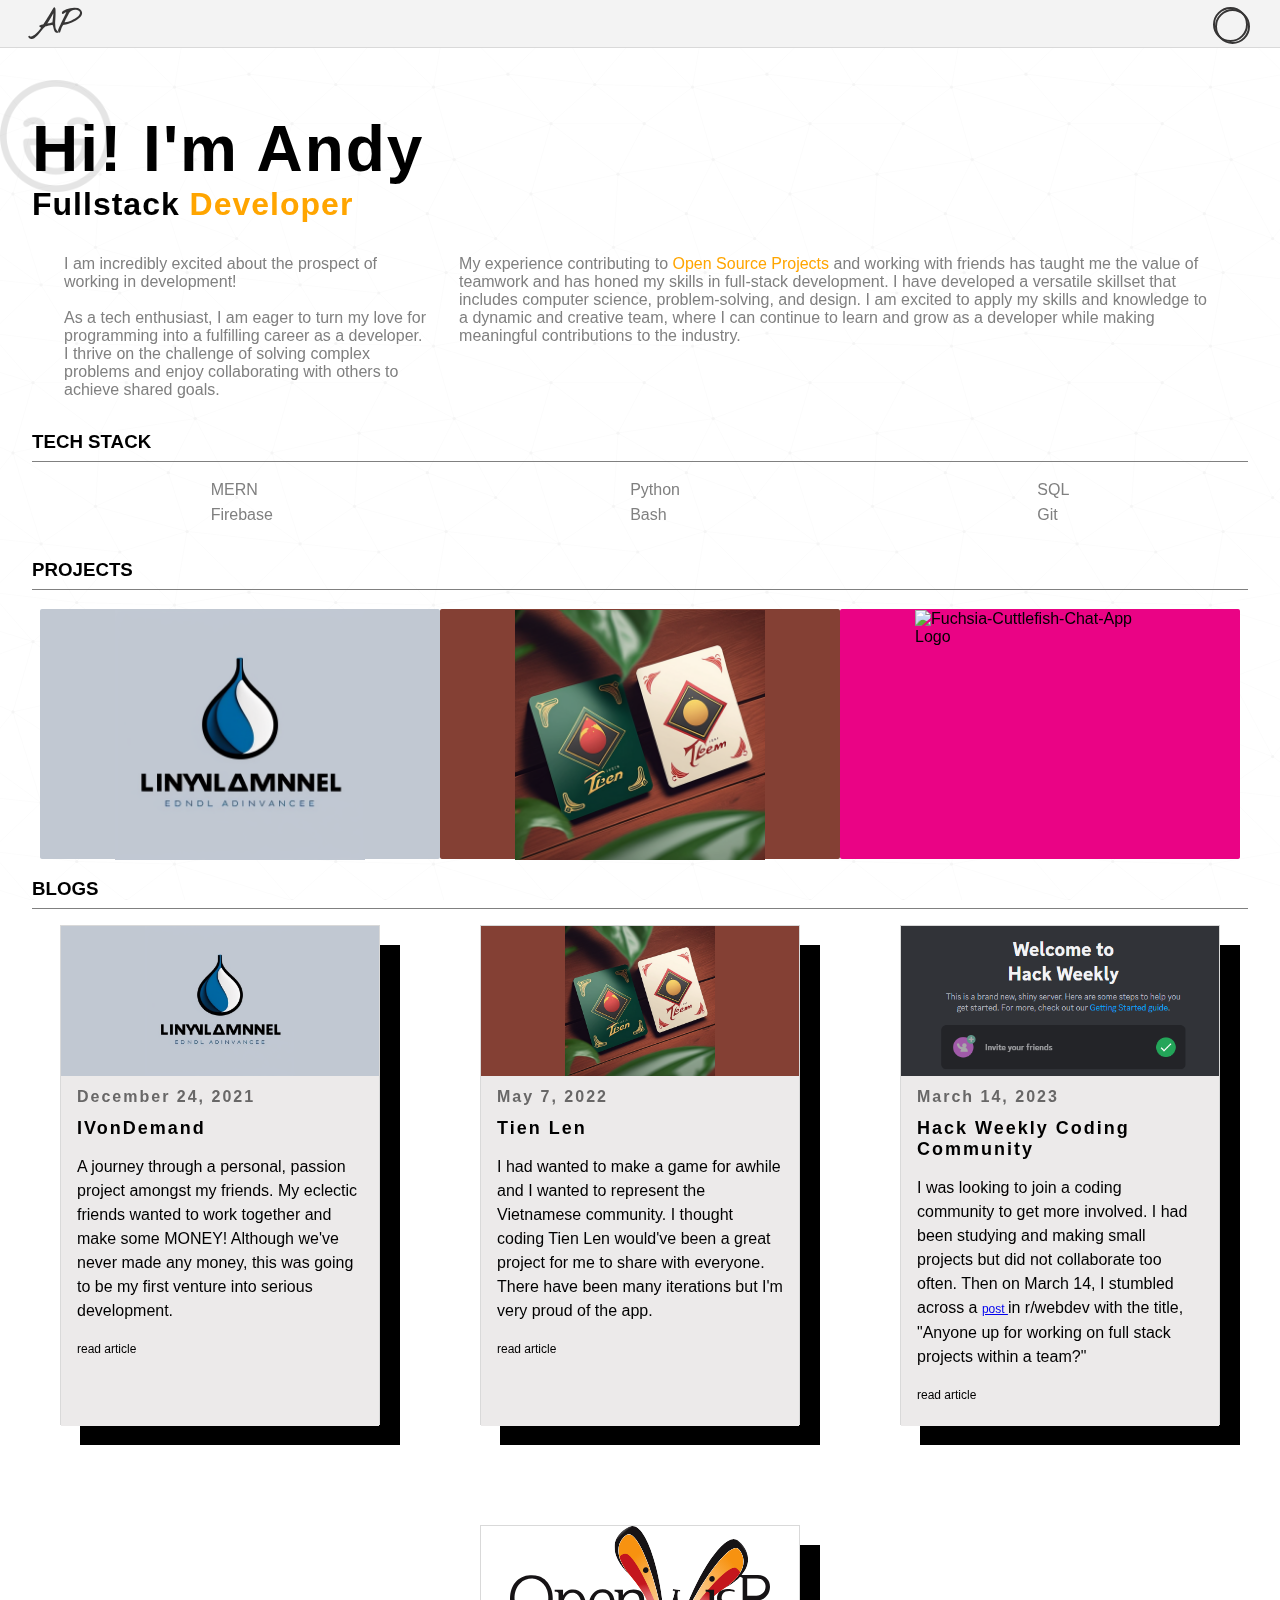
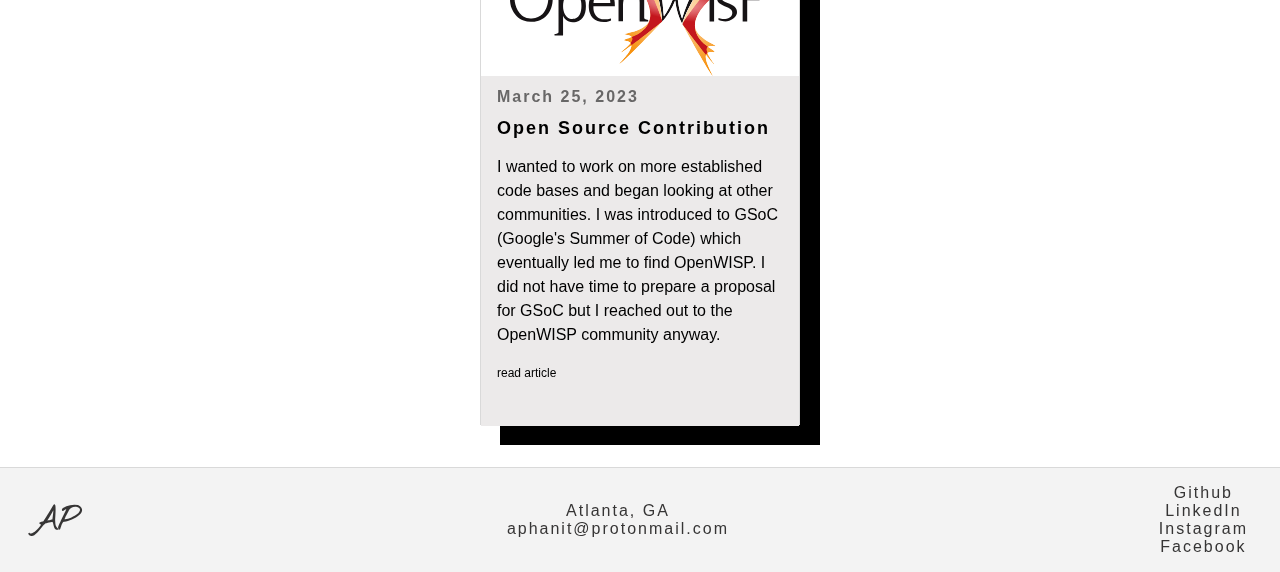
==== commit f973d596: "typos" ====
--- a/index.html
+++ b/index.html
@@ -198,7 +198,7 @@
               <h2 class="blog-title">IVonDemand</h2>
               <p class="blog-post">
                 A journey through a personal, passion project amongst my
-                friends. My eclectic friends wanted to work together on make
+                friends. My eclectic friends wanted to work together and make
                 some MONEY! Although we've never made any money, this was going
                 to be my first venture into serious development.
               </p>
@@ -217,18 +217,12 @@
             </div>
             <div class="blog-info">
               <p class="blog-date">May 7, 2022</p>
-              <h2 class="blog-title">Hack Weekly Coding Community</h2>
+              <h2 class="blog-title">Tien Len</h2>
               <p class="blog-post">
-                I was looking to join a coding community to get more involved. I
-                had been studying and making small projects but did not
-                collaborate too often. Then on March 14, I stumbled across a
-                <a
-                  href="https://www.reddit.com/r/webdev/comments/11qyjqy/anyone_up_for_working_on_full_stack_projects/?utm_source=share&utm_medium=ios_app&utm_name=iossmf"
-                >
-                  post
-                </a>
-                in r/webdev with the title, "Anyone up for working on full stack
-                projects within a team?"
+                I had wanted to make a game for awhile and I wanted to represent
+                the Vietnamese community. I thought coding Tien Len would've
+                been a great project for me to share with everyone. There have
+                been many iterations but I'm very proud of the app.
               </p>
               <a>read article</a>
             </div>
